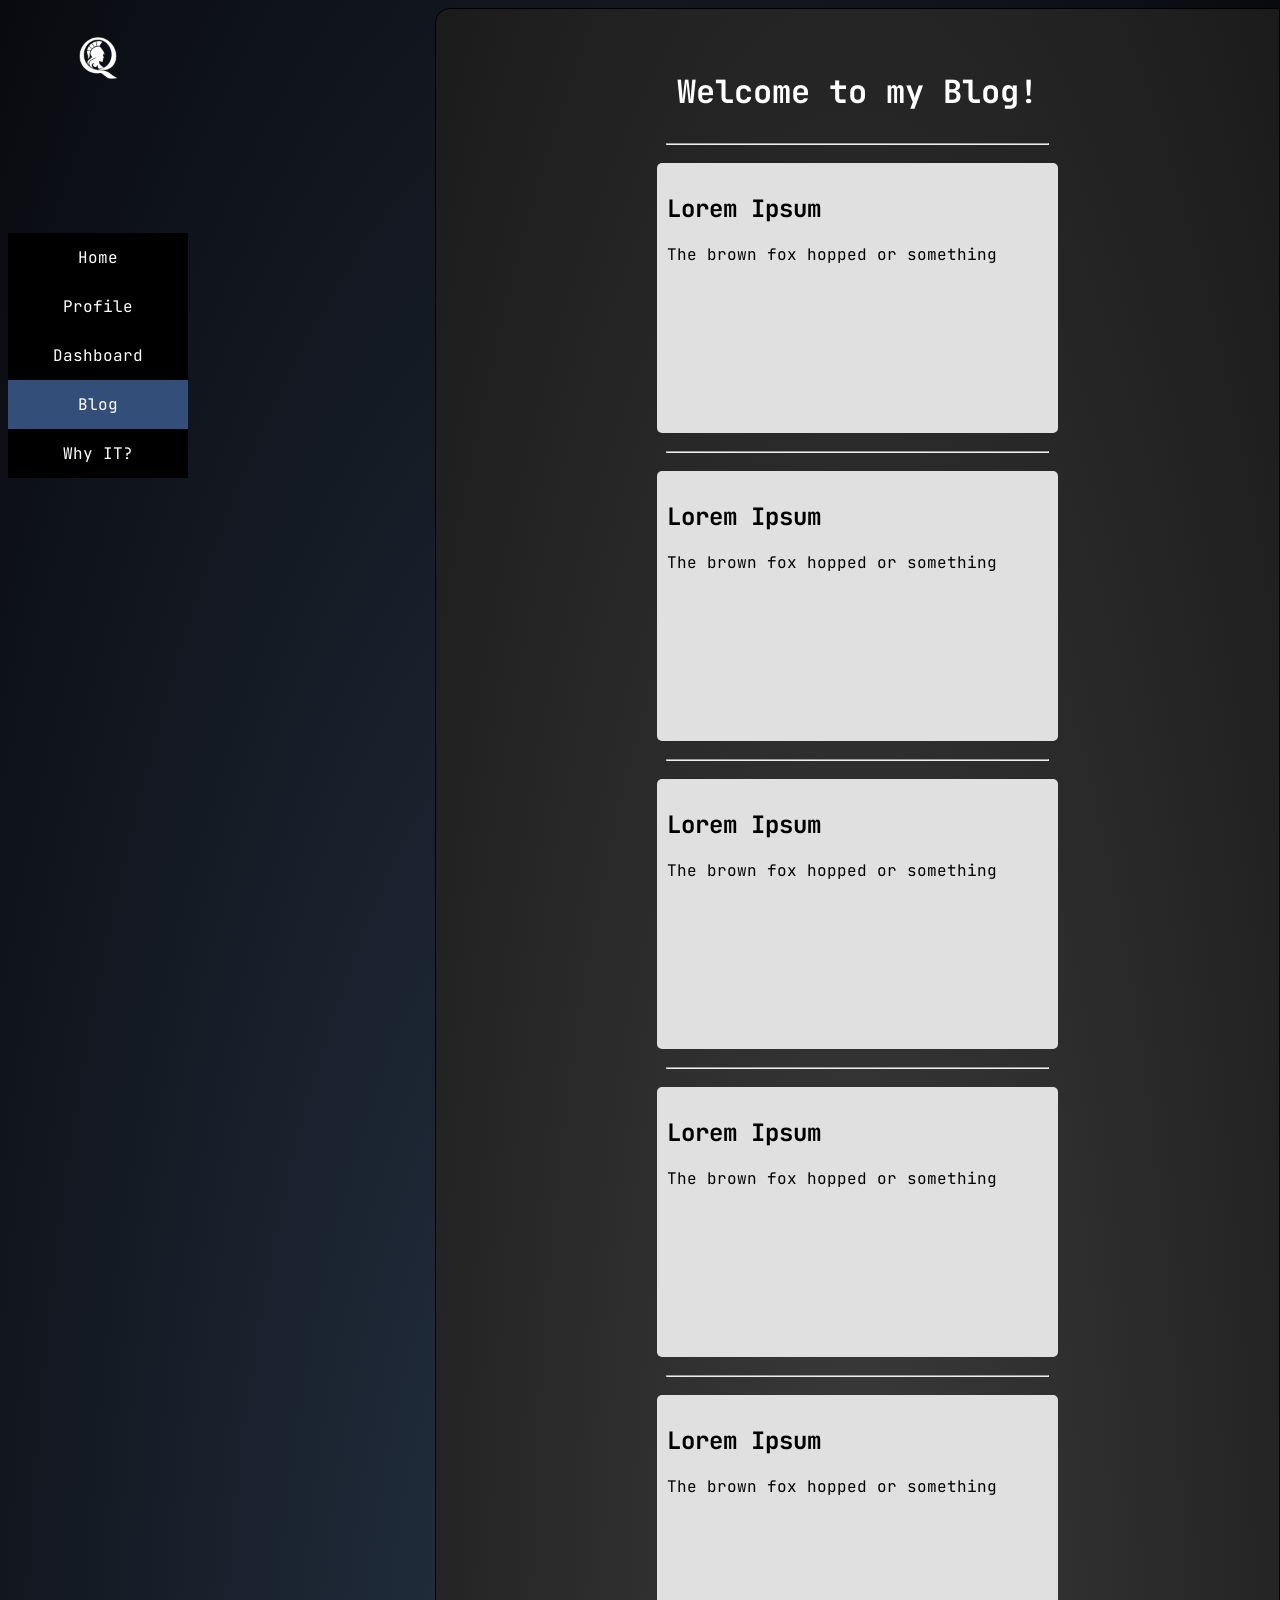
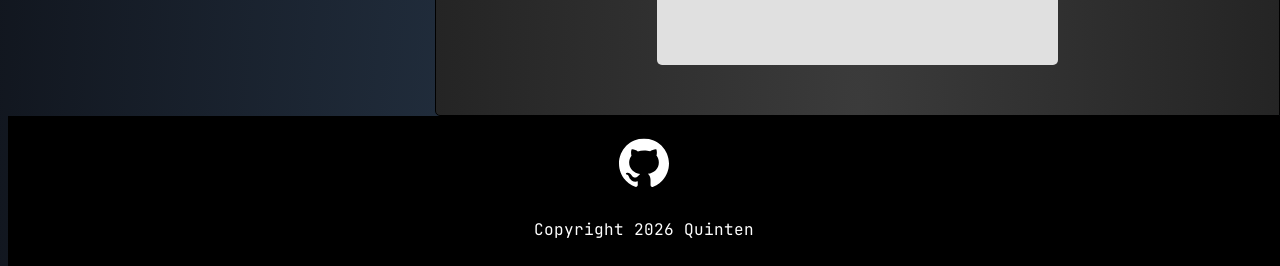
==== blog.html @ 6d857d9e "Moved to new repo" ====
<!DOCTYPE html>
<html>
  <head>
        <link rel="preconnect" href="https://fonts.googleapis.com">
        <link rel="preconnect" href="https://fonts.gstatic.com" crossorigin>
        <link href="https://fonts.googleapis.com/css?family=Lato:300,400,700" rel="stylesheet" type="text/css">
        <link href="css/style.css" rel="stylesheet">
  </head>
  <body>
    <header>
        <img src="/resources/logo.png" id="logo">
        <nav>
            <ul>
                <li><a href="/">Home</a></li>
                <li><a href="profile.html">Profile</a></li>
                <li><a href="dashboard.html">Dashboard</a></li>
                <li><a class="active" href="blog.html">Blog</a></li>
                <li><a href="why-it.html">Why IT?</a></li>
            </ul>
        </nav>
    </header>
    <main>
        <div class="blogs">
            <h1>Welcome to my Blog!</h1>
            <hr>
            <div class="blog">
                <h2>Lorem Ipsum</h2>
                <p>The brown fox hopped or something</p>
            </div>
            <hr>
            <div class="blog">
                <h2>Lorem Ipsum</h2>
                <p>The brown fox hopped or something</p>
            </div>
            <hr>
            <div class="blog">
                <h2>Lorem Ipsum</h2>
                <p>The brown fox hopped or something</p>
            </div>
            <hr>
            <div class="blog">
                <h2>Lorem Ipsum</h2>
                <p>The brown fox hopped or something</p>
            </div>
            <hr>
            <div class="blog">
                <h2>Lorem Ipsum</h2>
                <p>The brown fox hopped or something</p>
            </div>
        </div>
    </main>
    <footer>
        <div class="footer-content">
            <div class="social-buttons">
                <a href="https://www.github.com/Athena482">
                    <img src="/resources/github.svg" id="social-buttons"></span>
                </a>
            </div>
            <p>Copyright 2026 Quinten</p>
        </div>
    </footer>
  </body>
</html>
---- css/style.css ----
@import url('https://fonts.googleapis.com/css2?family=JetBrains+Mono:wght@400;500;600;700&display=swap');

code,
pre,
body {
    font-family: "JetBrains Mono", monospace;
}

html{
    height: auto;
    background: radial-gradient(ellipse at bottom, #273648 0%, #090A0F 100%);
}
body{
    height: 100%;
    margin-right: 0px;
    margin-bottom: 0px;
}

#rainbow{
    animation: rainbow 5s linear infinite;
}

@keyframes rainbow {
    0% {color:rgb(255, 0, 0);}
    16% {color:rgb(255, 255, 0);}
  32% {color:rgb(0, 255, 0);}
  48% {color:rgb(0, 255, 255);}
  64% {color:rgb(0, 0, 255);}
  82% {color:rgb(255, 0, 255);}
  100% {color:rgb(255, 0, 0);}
}

.spin {
    margin: 70px;
    width: 20%;
    animation: mymove 20s linear infinite;
}

.spin:hover{
    animation: mymove 0s linear infinite;
}

@keyframes mymove {
  100% {transform: rotate(360deg);}
}

/*//// Main Elements ////*/

.main-content{
    display: flex;
    flex-direction: column;
    align-items: center;
}

main{
    display: flex;
    float: right;
    width: 60%;
    padding: 40px;
    min-height: 100vh;
    justify-content: center;
    background: radial-gradient(ellipse at bottom, #3b3b3b 0%, #1b1b1b 100%);
    border-radius: 15px 0px 0px 5px;
    color: white;
    border: black;
    border-style: solid;
    border-width: 1px;
}

footer {
    display: flex;
    bottom: 0;
    height: 150px;
    width: 100%;
    background-color: rgb(0, 0, 0);
    justify-content: flex-end;
    align-items: center;
    flex-direction: column;
}

footer p {
    padding: 10px;
    color: white;
}

.social-buttons{
    display: flex;
    justify-content: center;
}

img{
    width: 50px;
    height: 50px;
}

#clean-list{
    text-align: center;
    list-style-type: none;
}

#internal-link:visited{
    color: #ffffff;
}

/* Side bar (Navigation + Logo) */

header {
    position: absolute;
    width: 200px;
}

#logo{
    padding-top: 25px;
    padding-left: 65px;
}

nav {
    position: absolute;
    top: 25vh;
}

nav ul li:hover{
      transition: 0.2;
}
nav ul li{
    width:180px;
}

nav ul {
  list-style-type: none;
  margin: 0;
  padding: 0;
  width: 180px;
  background-color: black;
}

nav ul li a{
    display: block;
    color: white;
    text-align: center;
    padding: 14px 16px;
    text-decoration: none;
}

nav ul li a.active {
  background-color: #334f79;
}

nav ul li a:hover:not(.active){
    background-color: rgb(101, 101, 133);
    color: white;
    transition: 0.2s;
}

/*//// Profile ////*/

article {
    display: flex;
    flex-direction: column;
    padding-top: 10px;
    padding-bottom: 10px;
    text-align: left;
    align-items: center;
}

article ul {
    padding-top: 10px;
}

article li p{
    text-align: left;
    width: 100%;
}

article p{
    text-align: center;
    max-width: 750px;
}

article img{
    padding: 10px;
    width: 50%;
    height: auto;
    margin-left: auto;
    margin-right: auto;
}

.main-content hr{
    width: 50%;
    margin: 10px;
}

/* Blog */

.blog{
    width: 50%;
    padding: 10px;
    border-radius: 5px;
    height: 250px;
    margin: 10px;
    color: black;
    background-color: rgb(224, 224, 224);
}

.blogs{
    display: flex;
    padding: 0px;
    flex-direction: column;
    width: 100%;
    align-items: center;
}

.blogs hr{
    width: 50%
}

/* Dashboard */

.dashboard{
    background-color: #364f6b;
    color:rgb(255, 255, 255);
    margin: 10px;
}

table, th, td {
  border: 1px solid #29343d;
  border-collapse: collapse;
  padding: 10px;
  text-align: center;
}

th{
    margin: 5px;
}

th.centertable{
    width: 50px;
}
th:not(.centertable){
    width: 250px;
}

td#even{
    background-color: #7f9db4;
}

td#odd{
    background-color: #e9edf1;
}

.centertable{
    text-align: center;
}

tr{
    height: 40px;
    color: rgb(61, 61, 61);
}
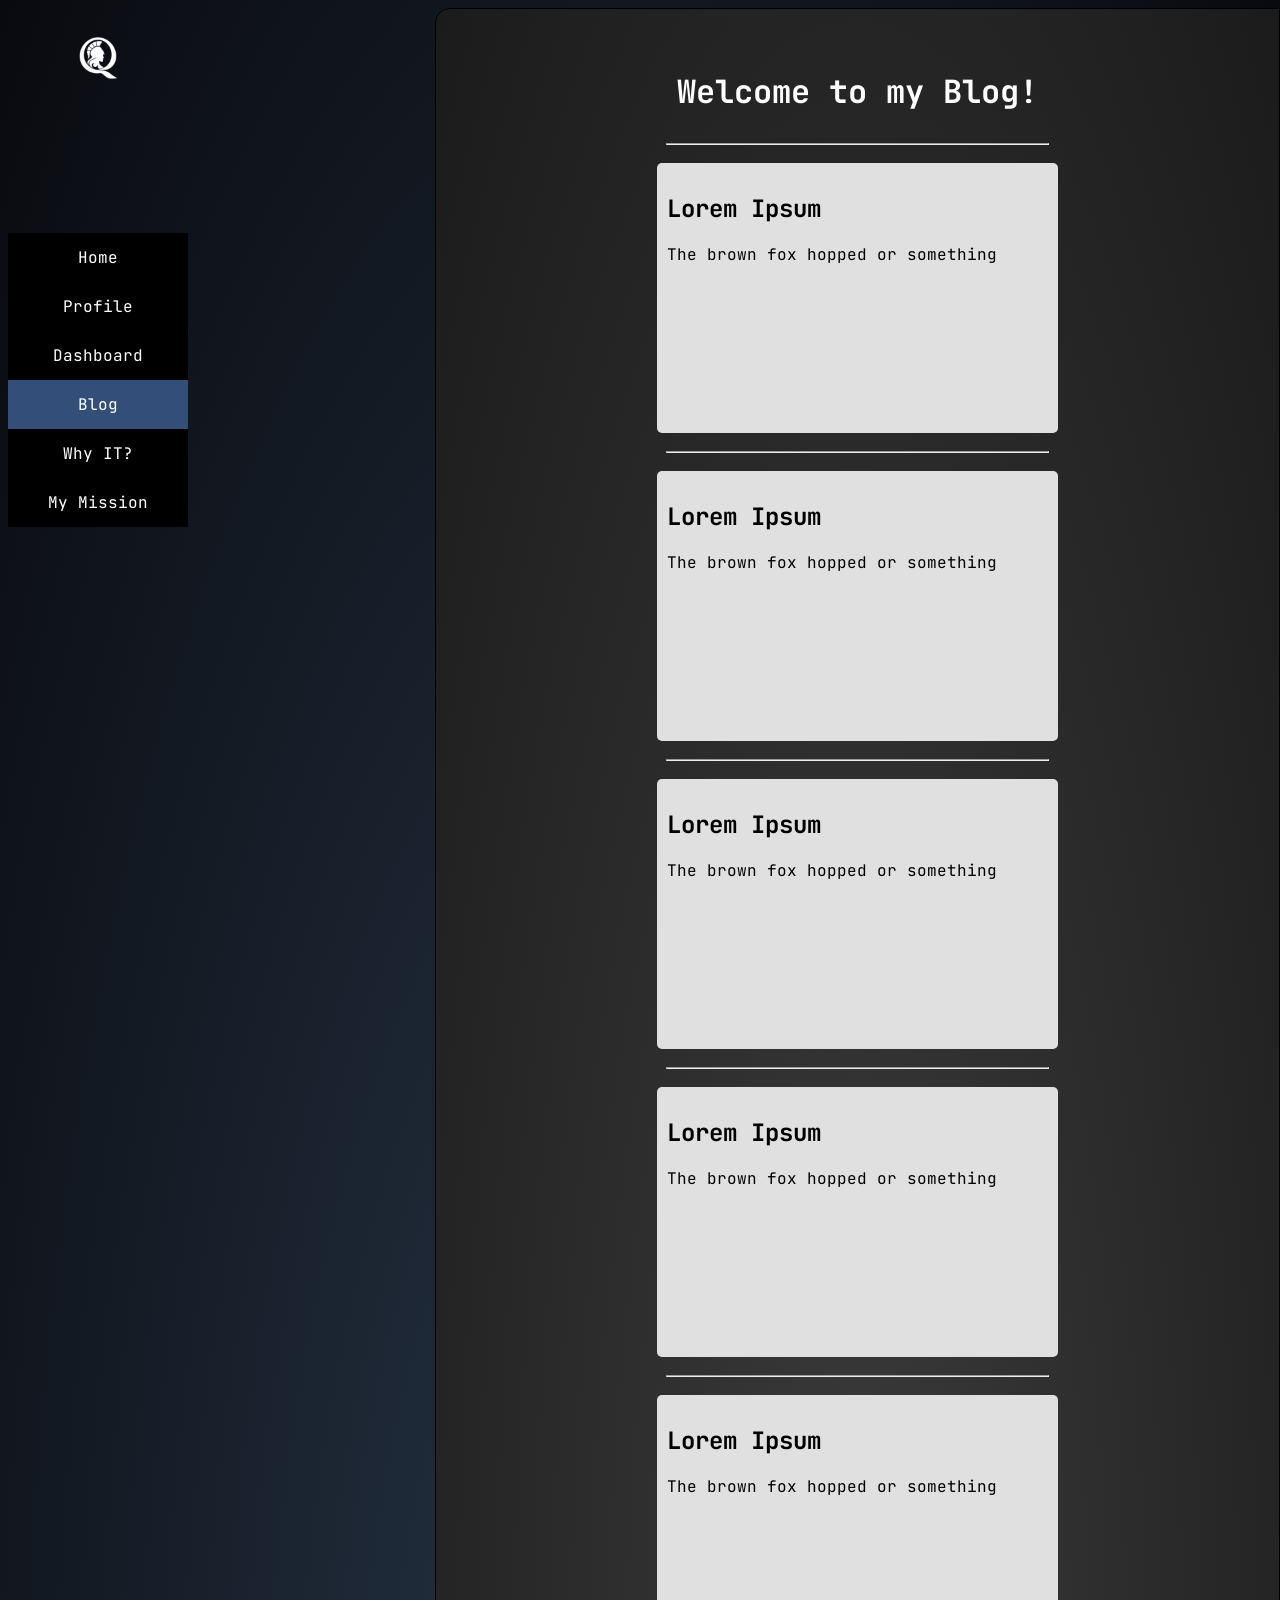
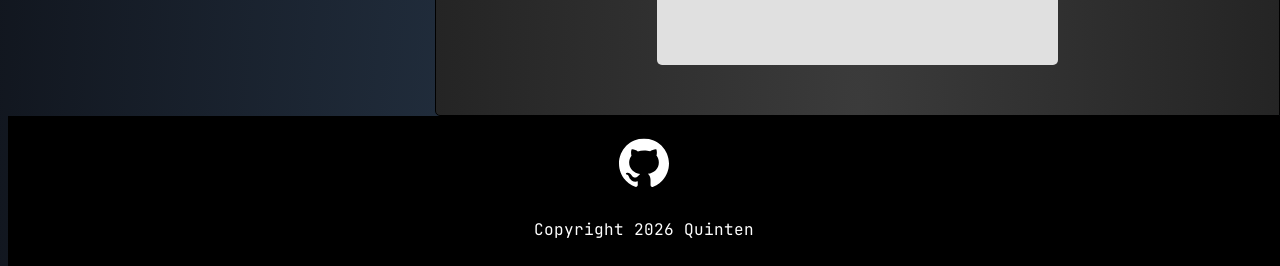
==== commit e2a9c64c: "Added Mission.html" ====
--- a/blog.html
+++ b/blog.html
@@ -16,6 +16,7 @@
                 <li><a href="dashboard.html">Dashboard</a></li>
                 <li><a class="active" href="blog.html">Blog</a></li>
                 <li><a href="why-it.html">Why IT?</a></li>
+                <li><a href="mission.html">My Mission </a></li>
             </ul>
         </nav>
     </header>
--- a/css/style.css
+++ b/css/style.css
@@ -88,6 +88,28 @@
     justify-content: center;
 }
 
+#social-grid {
+    display: grid;
+    grid-template-columns: repeat(6, 1fr);
+    gap: 10px;
+}
+
+#social-grid > * {
+    grid-column: span 2;
+}
+
+/* If the final row contains exactly 2 items */
+#social-grid > *:nth-last-child(2):nth-child(3n + 1) {
+    grid-column: 2 / span 2;
+}
+
+#social-buttons{
+    width: 50px;
+    height: 50px;
+    padding-left: 10px;
+    padding-right: 10px;
+}
+
 img{
     width: 50px;
     height: 50px;
@@ -255,4 +277,36 @@
 tr{
     height: 40px;
     color: rgb(61, 61, 61);
-}   +}   
+
+
+
+#strength{
+    color: black;
+    background-color: #d5f5e3;
+    width: 20px;
+}
+#strength.centertable{
+    color: #1E8449;
+    width: 500px;
+}
+#weakness{
+    background-color: #fdebd0;
+}
+#weakness.centertable{
+    color: #E67E22;
+    width: 500px;
+}
+#opportunities{
+    background-color: #d6eaf8;
+}
+#opportunities.centertable{
+    color: #2E86C1;
+    width: 500px;
+}
+#threats{
+    background-color: #f4f6f7;
+}#threats.centertable{
+    color: #1B4F72;
+    width: 500px;
+}
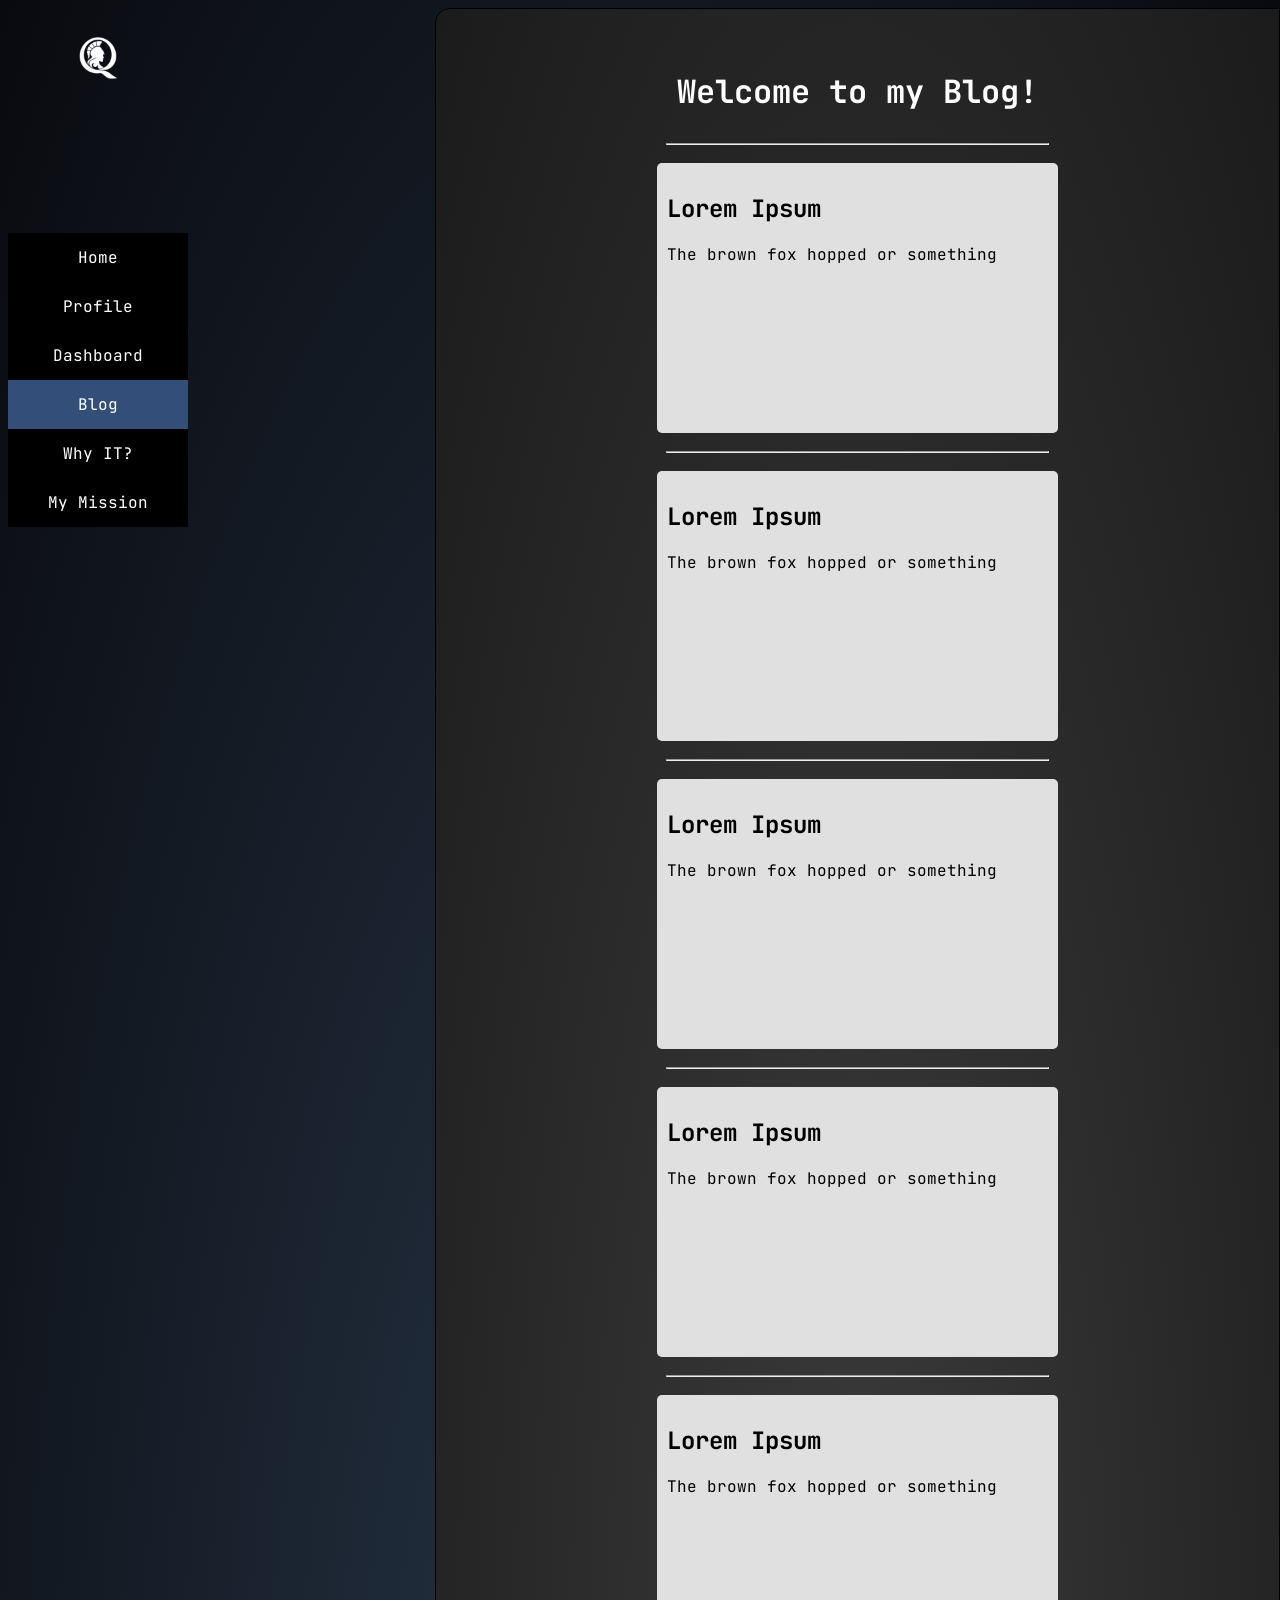
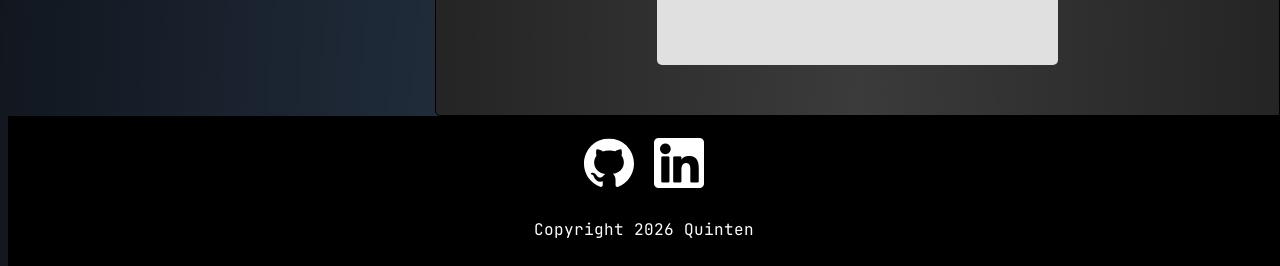
==== commit 4977e391: "Updated Footer" ====
--- a/blog.html
+++ b/blog.html
@@ -53,8 +53,11 @@
     <footer>
         <div class="footer-content">
             <div class="social-buttons">
-                <a href="https://www.github.com/Athena482">
+                <a href="https://www.github.com/HZ-sand0088">
                     <img src="/resources/github.svg" id="social-buttons"></span>
+                </a>
+                <a href="https://www.linkedin.com/in/quinten-van-de-sande-610018438/">
+                    <img src="/resources/linkedin.svg" id="social-buttons"></span>
                 </a>
             </div>
             <p>Copyright 2026 Quinten</p>
